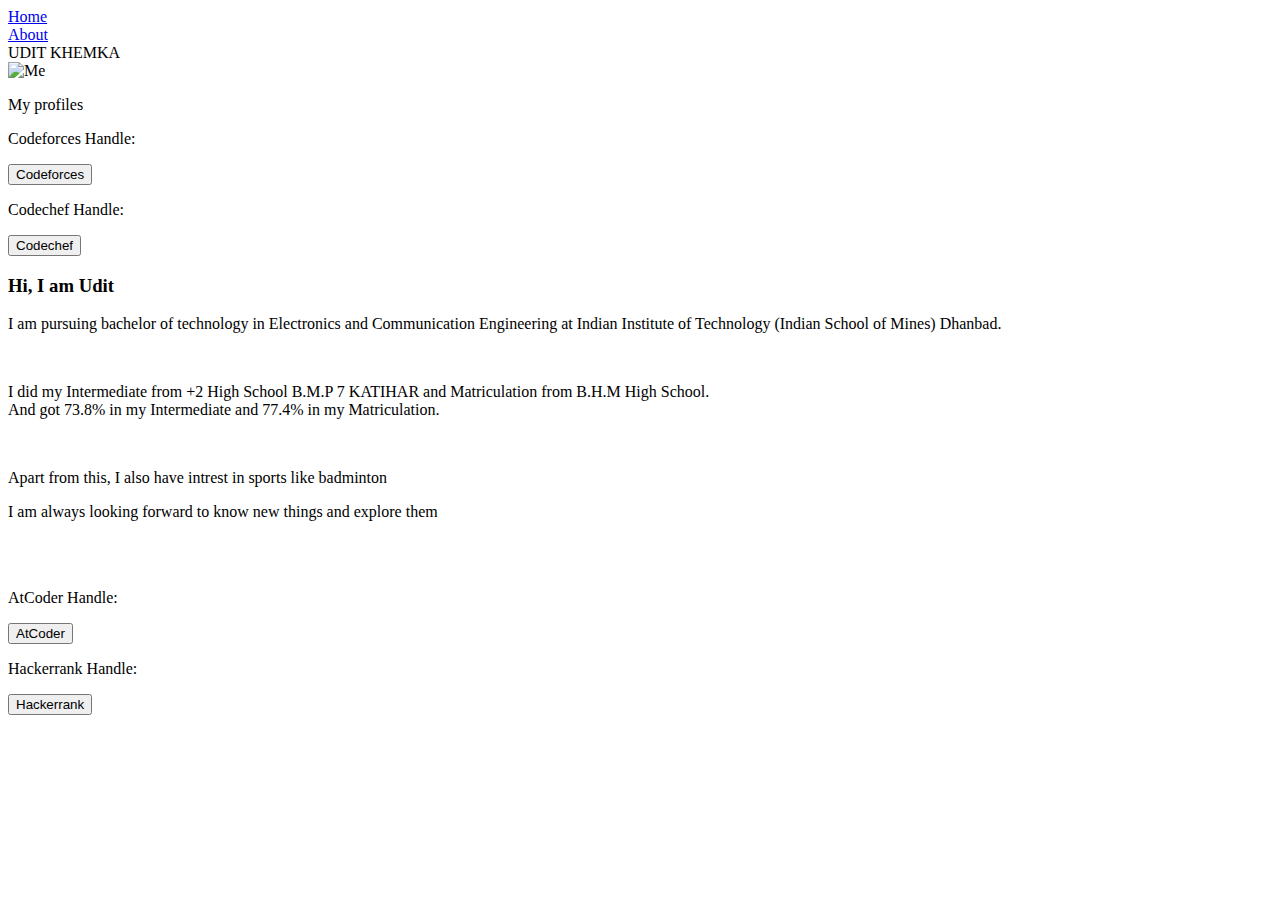
==== about.html @ b14f2f16 "Update about.html" ====
<!DOCTYPE html>
<html>
    <head>
        <meta charset="utf-8"/>
        <title>About</title>
        <link rel="stylesheet" href="styles2.css">
    </head>
    <body>
        <div class="container">
            <div class="nav-wrapper">
                <div class="left-side">
                    <div class="nav-link-wrapper">
                        <a href="index.html">Home</a>
                    </div>
                    <div class="nav-link-wrapper active-nav-link">
                        <a href="about.html">About</a>
                    </div>
                </div>
                <div class="right-side">
                    <div class="brand">
                        <div>UDIT KHEMKA</div>
                    </div>
                </div>
            </div>
            <main>
                <div class="content-wrapper">
                    <div class="two-column-wrapper">
                        <div class="column1">
                            <img src="images/portfolio6.jpeg" alt="Me">
                            <p>My profiles</p>
                            <div class="cf">
                                <p>Codeforces Handle:</p>
                                <button>Codeforces</button>

                            </div>
                            <div class="ccf">
                                <p>Codechef Handle:</p>
                                <button>Codechef</button>
                            </div>
                            
                            
                            
                        </div>
                        <div class="column2">
                            <h3>Hi, I am Udit</h3>
                            <p>I am pursuing bachelor of technology in Electronics and Communication Engineering at Indian
                                Institute of Technology (Indian School of Mines) Dhanbad. </p>
                            <br>
                            <p>I did my Intermediate from +2 High School B.M.P 7 KATIHAR and Matriculation from B.H.M High
                                School.<br>And got 73.8% in my Intermediate and 77.4% in my Matriculation.</p>
                            <br>
                            <p>Apart from this, I also have intrest in sports like badminton</p>
                            <p>I am always looking forward to know new things and explore them</p>
                            <br><br>
                            <div class="atcoder">
                                <p>AtCoder Handle:</p>
                                <button>AtCoder</button>
                            </div>
                            <div class="hack">
                                <p>Hackerrank Handle:</p>
                                <button>Hackerrank</button>
                            </div>
                            
                        </div>
                    </div>
                </div>
            </main>
        </div>
    </body>
</html>
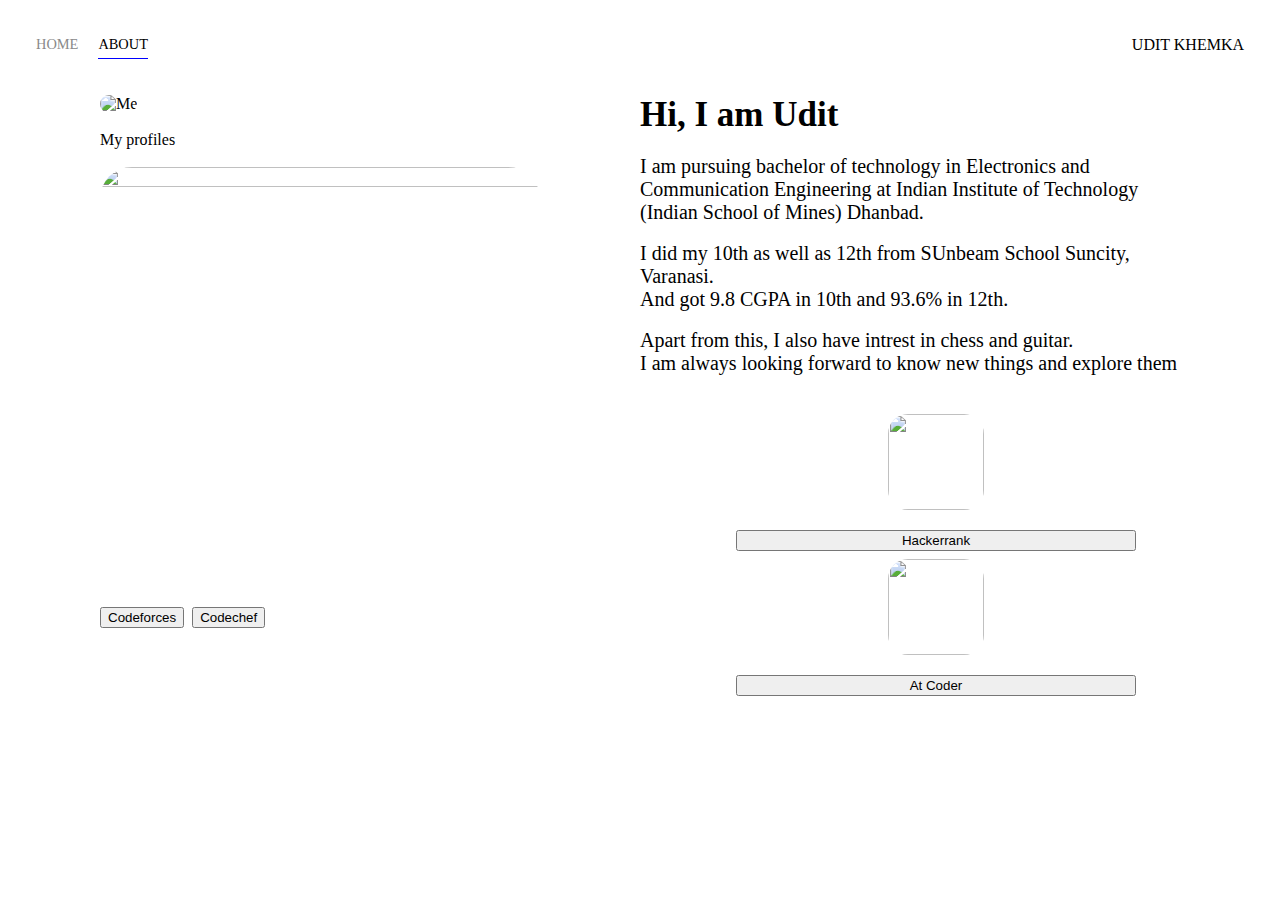
==== commit 60c5294a: "Update about.html" ====
--- a/about.html
+++ b/about.html
@@ -4,6 +4,7 @@
         <meta charset="utf-8"/>
         <title>About</title>
         <link rel="stylesheet" href="styles2.css">
+        
     </head>
     <body>
         <div class="container">
@@ -27,18 +28,12 @@
                     <div class="two-column-wrapper">
                         <div class="column1">
                             <img src="images/portfolio6.jpeg" alt="Me">
-                            <p>My profiles</p>
-                            <div class="cf">
-                                <p>Codeforces Handle:</p>
-                                <button>Codeforces</button>
-
-                            </div>
-                            <div class="ccf">
-                                <p>Codechef Handle:</p>
-                                <button>Codechef</button>
-                            </div>
-                            
-                            
+                            <br><br>
+                            <p>My profiles</p><br>
+                            <img src="cf.jpeg" alt="" width="20" height="20">
+                            <button type="button" class="btn btn-primary">Codeforces</button>
+                                <img src="SPL2.png" alt="">
+                                <button type="button" class="btn btn-warning">Codechef</button>
                             
                         </div>
                         <div class="column2">
@@ -46,21 +41,18 @@
                             <p>I am pursuing bachelor of technology in Electronics and Communication Engineering at Indian
                                 Institute of Technology (Indian School of Mines) Dhanbad. </p>
                             <br>
-                            <p>I did my Intermediate from +2 High School B.M.P 7 KATIHAR and Matriculation from B.H.M High
-                                School.<br>And got 73.8% in my Intermediate and 77.4% in my Matriculation.</p>
+                            <p>I did my 10th as well as 12th from SUnbeam School Suncity, Varanasi.<br>And got 9.8 CGPA in 10th and 93.6% in 12th.</p>
                             <br>
-                            <p>Apart from this, I also have intrest in sports like badminton</p>
+                            <p>Apart from this, I also have intrest in chess and guitar.</p>
                             <p>I am always looking forward to know new things and explore them</p>
                             <br><br>
-                            <div class="atcoder">
-                                <p>AtCoder Handle:</p>
-                                <button>AtCoder</button>
+                            <div class="box-4" id="boxn">
+                                <img src="SPL5.png" alt="">
+                                <button type="button" class="btn btn-success">Hackerrank</button>
                             </div>
-                            <div class="hack">
-                                <p>Hackerrank Handle:</p>
-                                <button>Hackerrank</button>
-                            </div>
-                            
+                            <div class="box-5" id="boxn">
+                                <img src="SPL4.png" alt="">
+                                <button type="button" class="btn btn-secondary" width="50%">At Coder</button>
                         </div>
                     </div>
                 </div>
--- a/styles2.css
+++ b/styles2.css
@@ -0,0 +1,132 @@
+*{
+    margin: 0px;
+}
+
+/*Nav Stlyles*/
+.nav-wrapper{
+    display: flex;
+    justify-content: space-between;
+    padding: 36px;
+    
+}
+
+.left-side{
+    display: flex;
+}
+
+.nav-wrapper > .left-side > div{
+    margin-right: 20px;
+    font-size: 0.9em;
+    text-transform: uppercase;
+}
+
+.nav-link-wrapper{
+    height: 22px;
+    border-bottom: 1px solid transparent;
+    transition: border-bottom;
+}
+
+.nav-link-wrapper a{
+    color: #8a8a8a;
+    text-decoration: none;
+    transition: color 0.5s;
+}
+
+.nav-link-wrapper:hover{
+    border-bottom: 1px solid blue;
+}
+
+.nav-link-wrapper a:hover{
+    color: black;
+}
+
+.active-nav-link{
+    border-bottom: 1px solid blue;
+}
+
+.active-nav-link a{
+    color: black !important;
+}
+
+/*about.html styles*/
+.two-column-wrapper {
+    display: grid;
+    grid-template-columns: 1fr 1fr;
+}
+
+.column1 img{
+    width: 100%;
+    border-radius: 2rem;
+    height: auto;
+}
+
+.ab1 {
+    width: 100%;
+    height: 100vh;
+    background-image: linear-gradient(to right, #fff 80%, #f87ae3 20%);
+}
+
+.content-wrapper {
+    padding: 0;
+    margin: 0;
+    position: absolute;
+}
+
+.column1 {
+    padding-left: 100px;
+    padding-right: 100px;
+    position: relative;
+}
+
+.column2 h3 {
+    font-size: 35px;
+    margin-bottom: 20px;
+    position: relative;
+}
+
+.column1 h3 {
+    font-size: 35px;
+    margin-bottom: 20px;
+    position: relative;
+}
+
+.column2 p {
+    font-size: 20px;
+    justify-content: space-between;
+    align-items: center;
+    padding-right: 100px;
+}
+
+.cf p{
+    display: inline-block;
+}
+
+.ccf p{
+    display: inline-block;
+}
+
+.hack p{
+    display: inline-block;
+}
+
+.atcoder p{
+    display: inline-block;
+}
+
+img {
+    height: 6rem;
+    width: 6rem;
+    border-radius: 1.25rem;
+    align-self: center;
+}
+
+#boxn {
+    margin: 0.2rem 9rem 0.5rem 6rem;
+    display: flex;
+    flex-direction: column;
+    
+}
+
+#boxn .btn{
+    margin-top: 20px;
+}
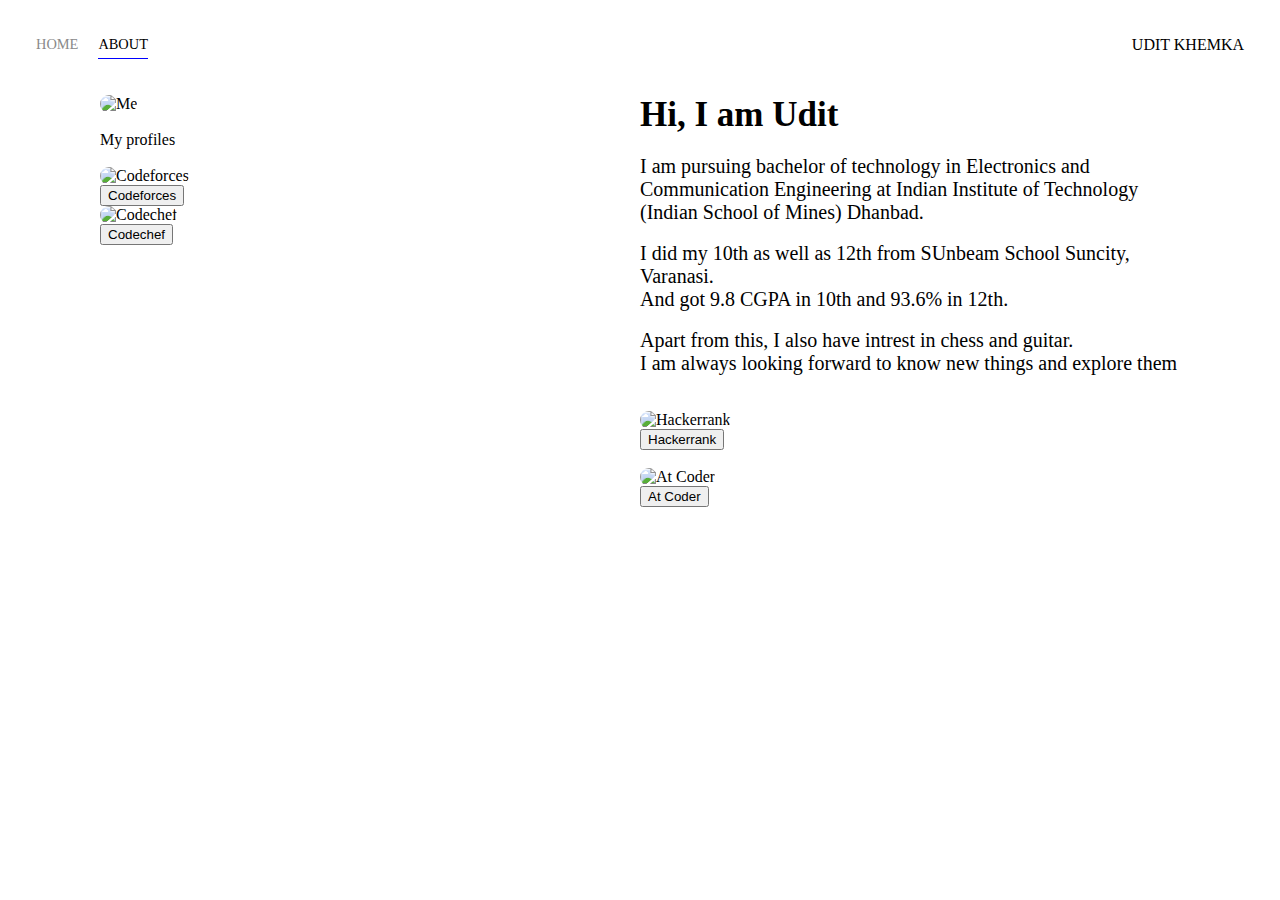
==== commit 02456b5b: "Update about.html" ====
--- a/about.html
+++ b/about.html
@@ -27,13 +27,22 @@
                 <div class="content-wrapper">
                     <div class="two-column-wrapper">
                         <div class="column1">
-                            <img src="images/portfolio6.jpeg" alt="Me">
+                            <img src="dp.jpg" alt="Me">
                             <br><br>
                             <p>My profiles</p><br>
-                            <img src="cf.jpeg" alt="" width="20" height="20">
-                            <button type="button" class="btn btn-primary">Codeforces</button>
-                                <img src="SPL2.png" alt="">
-                                <button type="button" class="btn btn-warning">Codechef</button>
+                            <div class="logos">
+                                <div class="cent">
+                                    <img src="SPL1.png" alt="Codeforces" width="20px" height="20px">
+                                    <br>
+                                    <button onclick="function1()">Codeforces</button>
+                                    
+                                </div>
+                                <div class="cent">
+                                    <img src="SPL2.png" alt="Codechef" width="20px" height="20px">
+                                    <br>
+                                    <button onclick="function2()">Codechef</button>
+                                </div>
+                            </div>
                             
                         </div>
                         <div class="column2">
@@ -46,13 +55,21 @@
                             <p>Apart from this, I also have intrest in chess and guitar.</p>
                             <p>I am always looking forward to know new things and explore them</p>
                             <br><br>
-                            <div class="box-4" id="boxn">
-                                <img src="SPL5.png" alt="">
-                                <button type="button" class="btn btn-success">Hackerrank</button>
+                            <div class="logos">
+                                <div class="cent">
+                                    <img src="SPL5.png" alt="Hackerrank" width="20px" height="20px">
+                                    <br>
+                                    <button onclick="function1()">Hackerrank</button>
+                                    
+                                </div>
+                                <br>
+                                <div class="cent">
+                                    <img src="SPL4.png" alt="At Coder" width="20px" height="20px">
+                                    <br>
+                                    <button onclick="function2()">At Coder</button>
+                                </div>
                             </div>
-                            <div class="box-5" id="boxn">
-                                <img src="SPL4.png" alt="">
-                                <button type="button" class="btn btn-secondary" width="50%">At Coder</button>
+                            
                         </div>
                     </div>
                 </div>
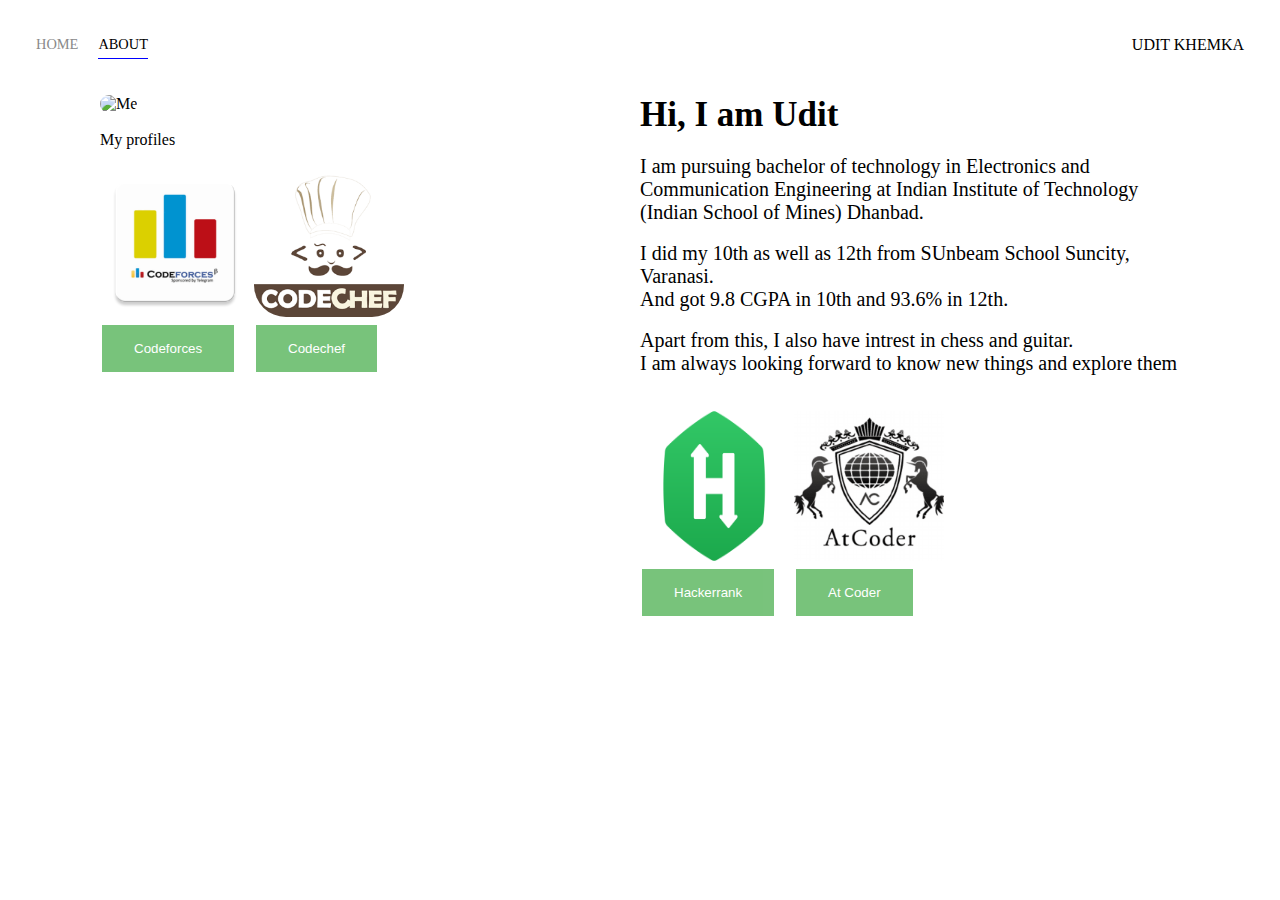
==== commit dafe8266: "Update about.html" ====
--- a/about.html
+++ b/about.html
@@ -4,7 +4,20 @@
         <meta charset="utf-8"/>
         <title>About</title>
         <link rel="stylesheet" href="styles2.css">
-        
+        <script>
+            function fun1(){
+                var x= window.open("https://codeforces.com/profile/UditKhemka");
+            }
+            function fun2(){
+                var x=window.open("https://www.codechef.com/users/uditkhemka");
+            }
+            function fun3(){
+                var x= window.open("https://www.hackerrank.com/uditkhemka_2000");
+            }
+            function fun4(){
+                var x= window.open("https://atcoder.jp/users/UditKhemka");
+            }
+        </script>
     </head>
     <body>
         <div class="container">
@@ -34,19 +47,20 @@
                                 <div class="cent">
                                     <img src="SPL1.png" alt="Codeforces" width="20px" height="20px">
                                     <br>
-                                    <button onclick="function1()">Codeforces</button>
+                                    <button onclick=fun1()>Codeforces</button>
                                     
                                 </div>
                                 <div class="cent">
                                     <img src="SPL2.png" alt="Codechef" width="20px" height="20px">
                                     <br>
-                                    <button onclick="function2()">Codechef</button>
+                                    <button onclick="fun2()">Codechef</button>
                                 </div>
                             </div>
                             
                         </div>
                         <div class="column2">
-                            <h3>Hi, I am Udit</h3>
+                            <div class="info">
+                                <h3>Hi, I am Udit</h3>
                             <p>I am pursuing bachelor of technology in Electronics and Communication Engineering at Indian
                                 Institute of Technology (Indian School of Mines) Dhanbad. </p>
                             <br>
@@ -54,19 +68,19 @@
                             <br>
                             <p>Apart from this, I also have intrest in chess and guitar.</p>
                             <p>I am always looking forward to know new things and explore them</p>
+                            </div>
                             <br><br>
                             <div class="logos">
                                 <div class="cent">
                                     <img src="SPL5.png" alt="Hackerrank" width="20px" height="20px">
                                     <br>
-                                    <button onclick="function1()">Hackerrank</button>
+                                    <button onclick="fun3()">Hackerrank</button>
                                     
                                 </div>
-                                <br>
                                 <div class="cent">
                                     <img src="SPL4.png" alt="At Coder" width="20px" height="20px">
                                     <br>
-                                    <button onclick="function2()">At Coder</button>
+                                    <button onclick="fun4()">At Coder</button>
                                 </div>
                             </div>
                             
--- a/styles2.css
+++ b/styles2.css
@@ -78,6 +78,11 @@
     position: relative;
 }
 
+.column1 > img{
+    width: 500px;
+    height: 500px;
+}
+
 .column2 h3 {
     font-size: 35px;
     margin-bottom: 20px;
@@ -97,36 +102,37 @@
     padding-right: 100px;
 }
 
-.cf p{
+.logos{
+    display: block;
+
+}
+
+
+.cent{
     display: inline-block;
 }
 
-.ccf p{
-    display: inline-block;
+.cent > button{
+    margin-top: 50px;
+    margin-left: 10px;
+    background-color: #4CAF50;
+  border: none;
+  color: white;
+  opacity: 0.75;
+  padding: 16px 32px;
+  text-decoration: none;
+  margin: 4px 2px;
+  cursor: pointer;
+  /*display: inline-block;          */
 }
 
-.hack p{
-    display: inline-block;
+.cent > button:hover {
+    
+    opacity: 1;
+    transition: 0.4s;
 }
 
-.atcoder p{
-    display: inline-block;
+.cent > img{
+    width: 150px;
+    height: 150px;
 }
-
-img {
-    height: 6rem;
-    width: 6rem;
-    border-radius: 1.25rem;
-    align-self: center;
-}
-
-#boxn {
-    margin: 0.2rem 9rem 0.5rem 6rem;
-    display: flex;
-    flex-direction: column;
-    
-}
-
-#boxn .btn{
-    margin-top: 20px;
-}
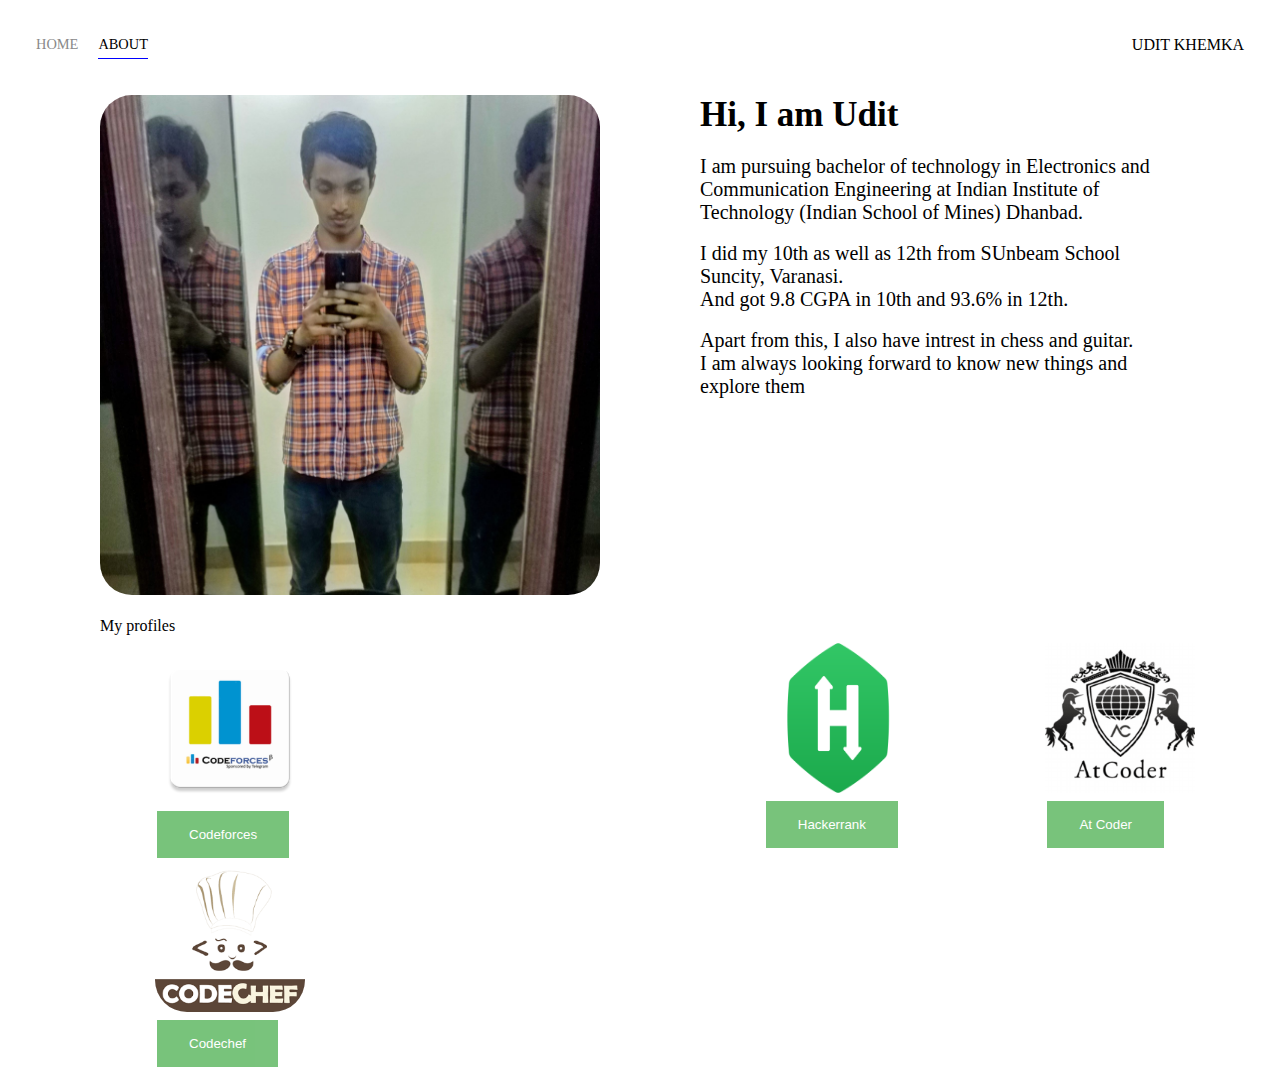
==== commit 56f13476: "Update about.html" ====
--- a/about.html
+++ b/about.html
@@ -22,7 +22,7 @@
     <body>
         <div class="container">
             <div class="nav-wrapper">
-                <div class="left-side">
+                <div class="left-side"> 
                     <div class="nav-link-wrapper">
                         <a href="index.html">Home</a>
                     </div>
--- a/styles2.css
+++ b/styles2.css
@@ -78,6 +78,11 @@
     position: relative;
 }
 
+.info{
+    height: 512px;
+}
+
+
 .column1 > img{
     width: 500px;
     height: 500px;
@@ -108,8 +113,10 @@
 }
 
 
+
 .cent{
     display: inline-block;
+    padding: 0px 11%;
 }
 
 .cent > button{
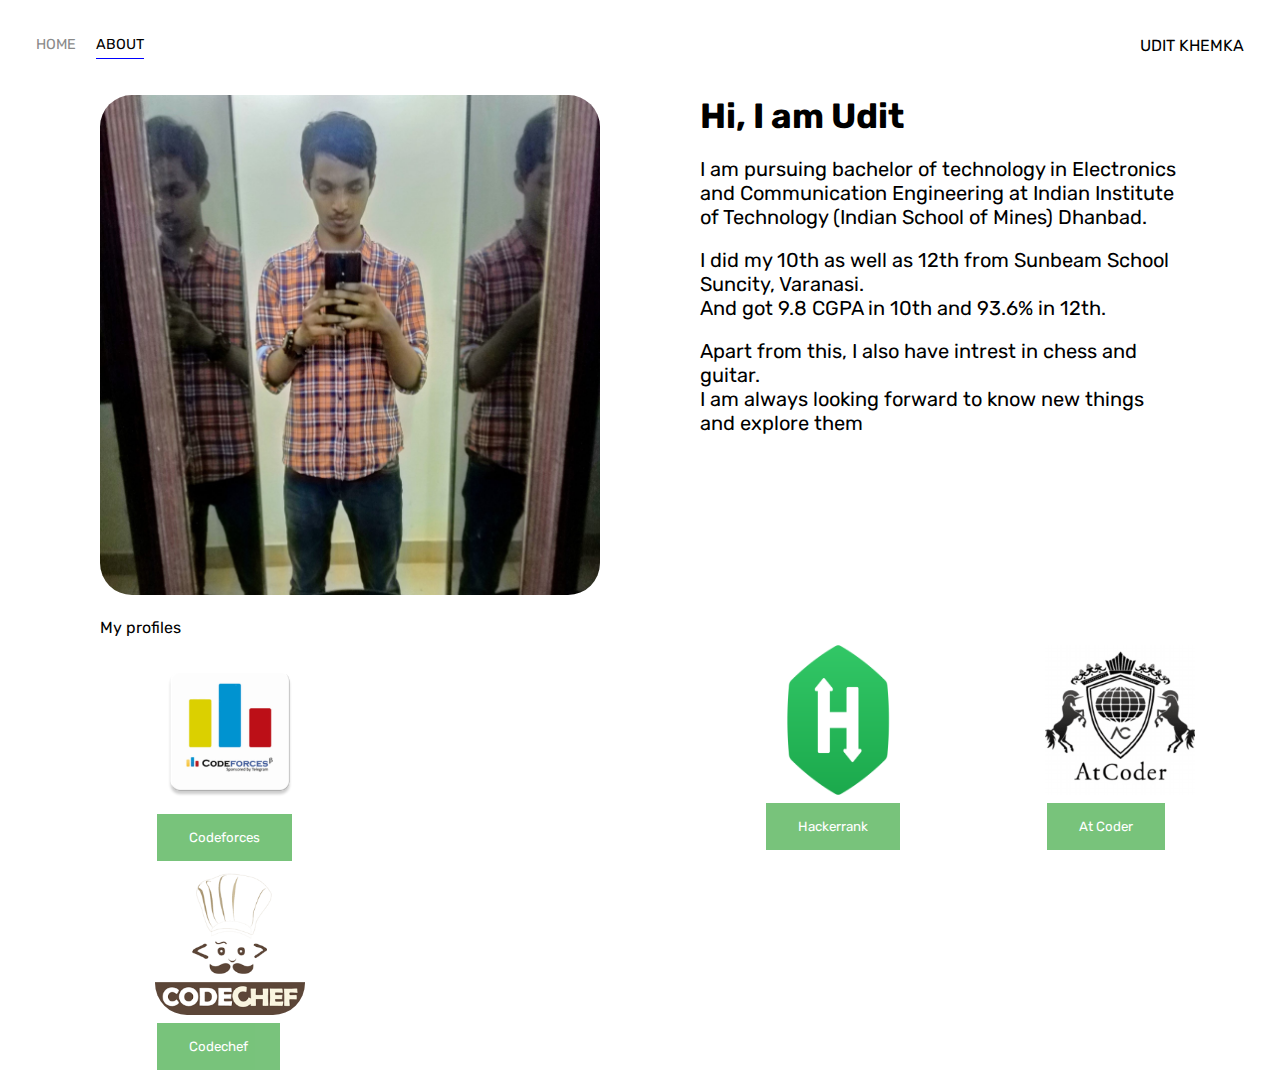
==== commit 78298d2a: "Update about.html" ====
--- a/about.html
+++ b/about.html
@@ -4,6 +4,7 @@
         <meta charset="utf-8"/>
         <title>About</title>
         <link rel="stylesheet" href="styles2.css">
+        <link rel="stylesheet" href="https://fonts.googleapis.com/css?family=Rubik&display=swap">
         <script>
             function fun1(){
                 var x= window.open("https://codeforces.com/profile/UditKhemka");
@@ -64,7 +65,7 @@
                             <p>I am pursuing bachelor of technology in Electronics and Communication Engineering at Indian
                                 Institute of Technology (Indian School of Mines) Dhanbad. </p>
                             <br>
-                            <p>I did my 10th as well as 12th from SUnbeam School Suncity, Varanasi.<br>And got 9.8 CGPA in 10th and 93.6% in 12th.</p>
+                            <p>I did my 10th as well as 12th from Sunbeam School Suncity, Varanasi.<br>And got 9.8 CGPA in 10th and 93.6% in 12th.</p>
                             <br>
                             <p>Apart from this, I also have intrest in chess and guitar.</p>
                             <p>I am always looking forward to know new things and explore them</p>
--- a/styles2.css
+++ b/styles2.css
@@ -1,5 +1,7 @@
-*{
-    margin: 0px;
+* {
+    margin: 0;
+    padding: 0;
+    font-family: 'Rubik', sans-serif;
 }
 
 /*Nav Stlyles*/
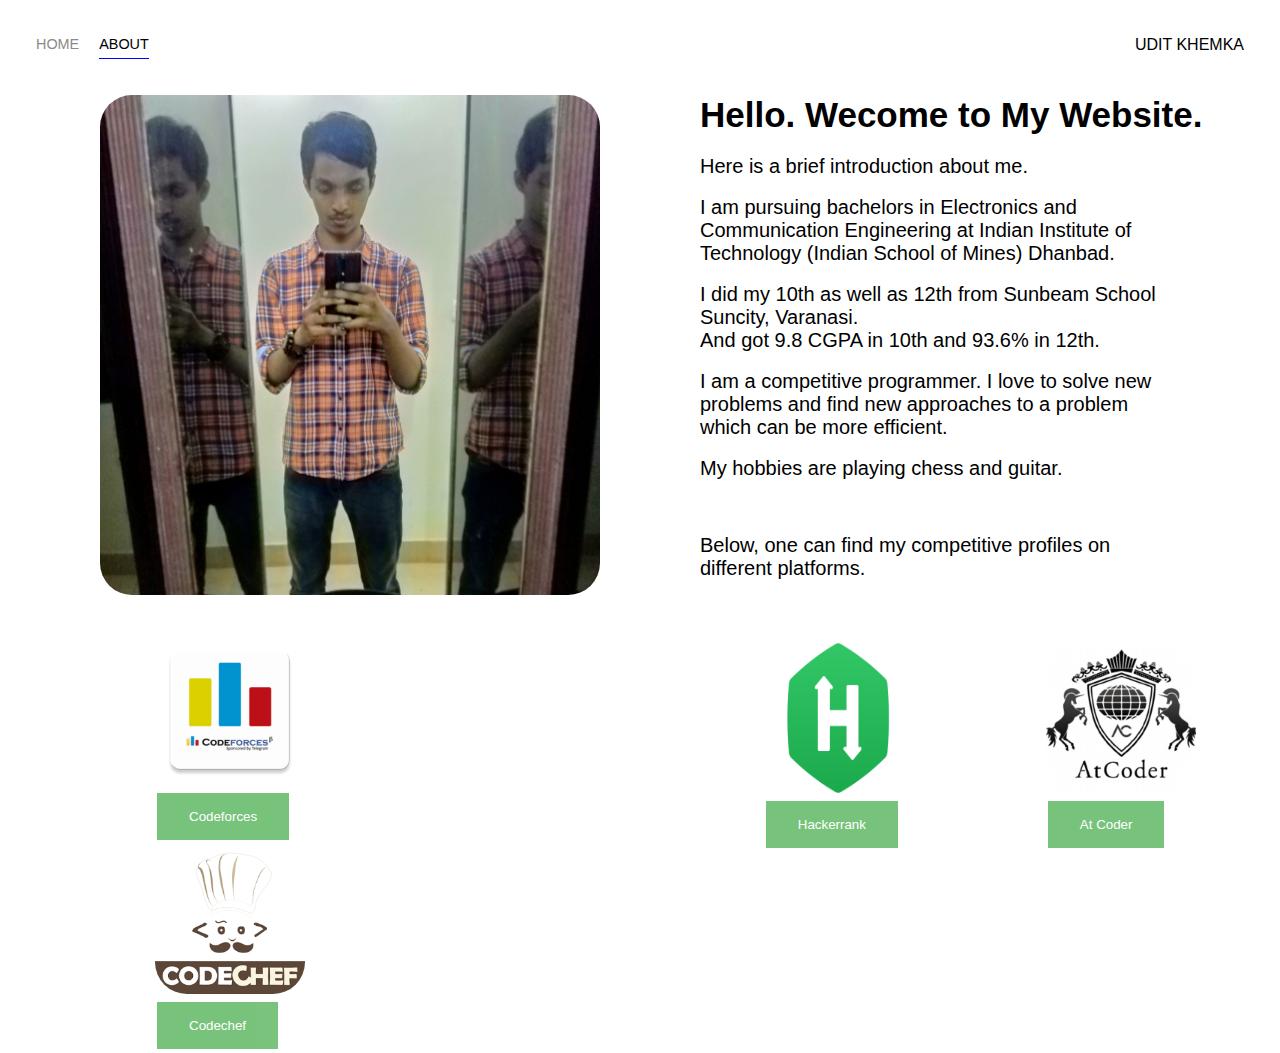
==== commit 479b0fe6: "Update about.html" ====
--- a/about.html
+++ b/about.html
@@ -4,7 +4,7 @@
         <meta charset="utf-8"/>
         <title>About</title>
         <link rel="stylesheet" href="styles2.css">
-        <link rel="stylesheet" href="https://fonts.googleapis.com/css?family=Rubik&display=swap">
+        <link href="https://fonts.googleapis.com/css2?family=Balsamiq+Sans&display=swap" rel="stylesheet">
         <script>
             function fun1(){
                 var x= window.open("https://codeforces.com/profile/UditKhemka");
@@ -42,46 +42,48 @@
                     <div class="two-column-wrapper">
                         <div class="column1">
                             <img src="dp.jpg" alt="Me">
-                            <br><br>
-                            <p>My profiles</p><br>
+                            <br><br><br>
                             <div class="logos">
                                 <div class="cent">
                                     <img src="SPL1.png" alt="Codeforces" width="20px" height="20px">
                                     <br>
-                                    <button onclick=fun1()>Codeforces</button>
+                                    <button onclick=fun1() class="bt1">Codeforces</button>
                                     
                                 </div>
                                 <div class="cent">
                                     <img src="SPL2.png" alt="Codechef" width="20px" height="20px">
                                     <br>
-                                    <button onclick="fun2()">Codechef</button>
+                                    <button onclick="fun2()" class="bt2">Codechef</button>
                                 </div>
                             </div>
                             
                         </div>
                         <div class="column2">
                             <div class="info">
-                                <h3>Hi, I am Udit</h3>
-                            <p>I am pursuing bachelor of technology in Electronics and Communication Engineering at Indian
+                                <h3>Hello. Wecome to My Website.</h3>
+                                <p>Here is a brief introduction about me.</p>
+                                <br>
+                            <p>I am pursuing bachelors in Electronics and Communication Engineering at Indian
                                 Institute of Technology (Indian School of Mines) Dhanbad. </p>
                             <br>
                             <p>I did my 10th as well as 12th from Sunbeam School Suncity, Varanasi.<br>And got 9.8 CGPA in 10th and 93.6% in 12th.</p>
                             <br>
-                            <p>Apart from this, I also have intrest in chess and guitar.</p>
-                            <p>I am always looking forward to know new things and explore them</p>
+                            <p>I am a competitive programmer. I love to solve new problems and find new approaches to a problem which can be more efficient.</p><br>
+                            <p>My hobbies are playing chess and guitar.</p><br><br><br>
+                            <p>Below, one can find my competitive profiles on different platforms.</p>
                             </div>
                             <br><br>
                             <div class="logos">
                                 <div class="cent">
                                     <img src="SPL5.png" alt="Hackerrank" width="20px" height="20px">
                                     <br>
-                                    <button onclick="fun3()">Hackerrank</button>
+                                    <button onclick="fun3()" class="bt3">Hackerrank</button>
                                     
                                 </div>
                                 <div class="cent">
                                     <img src="SPL4.png" alt="At Coder" width="20px" height="20px">
                                     <br>
-                                    <button onclick="fun4()">At Coder</button>
+                                    <button onclick="fun4()" class="bt4">At Coder</button>
                                 </div>
                             </div>
                             
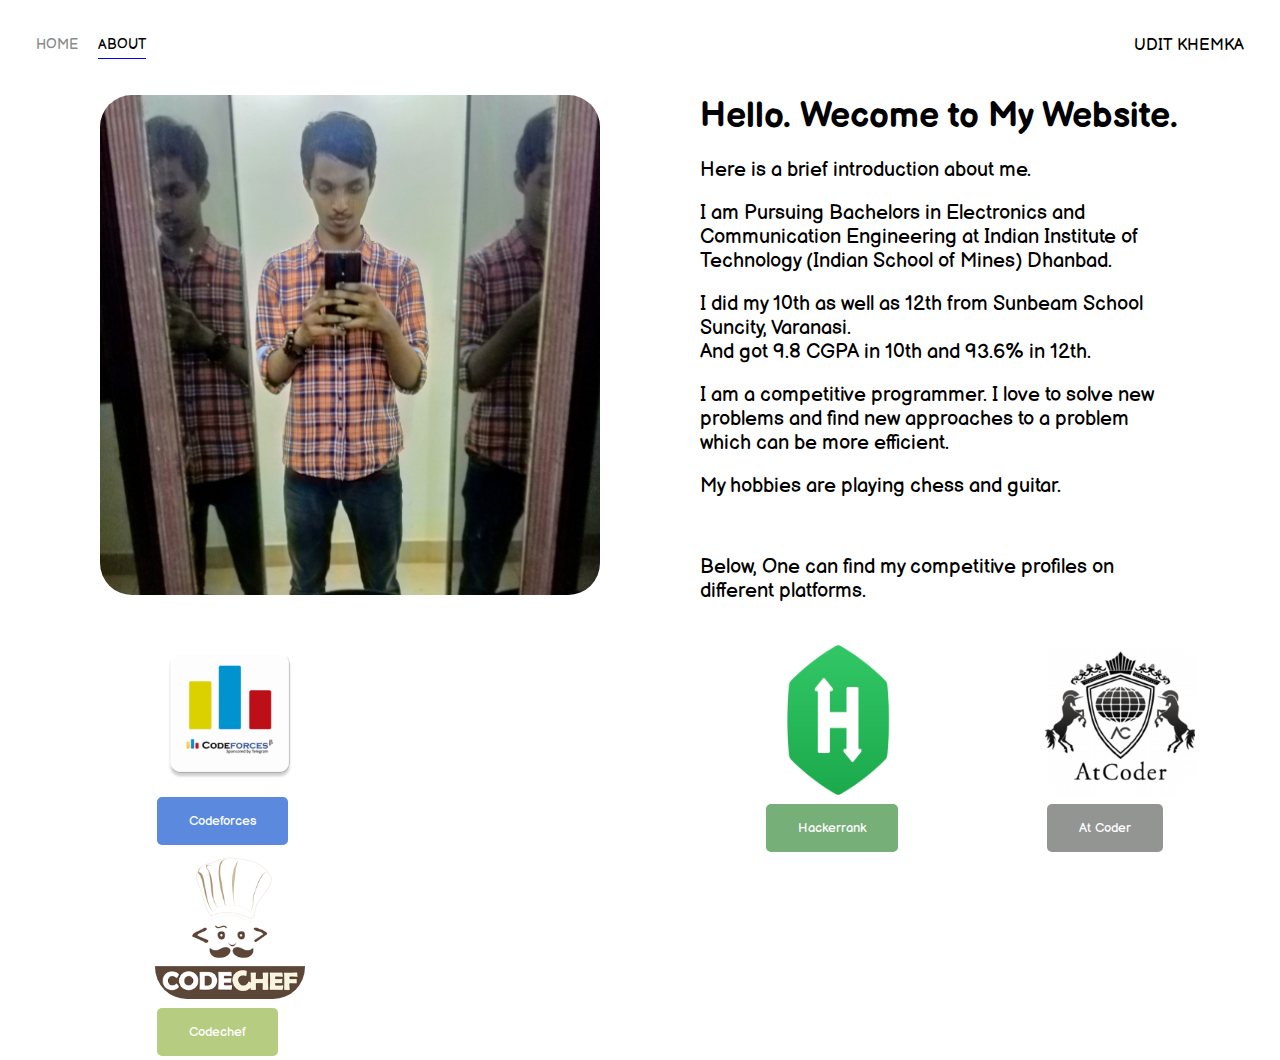
==== commit 20a8c222: "Update about.html" ====
--- a/about.html
+++ b/about.html
@@ -63,14 +63,14 @@
                                 <h3>Hello. Wecome to My Website.</h3>
                                 <p>Here is a brief introduction about me.</p>
                                 <br>
-                            <p>I am pursuing bachelors in Electronics and Communication Engineering at Indian
+                            <p>I am Pursuing Bachelors in Electronics and Communication Engineering at Indian
                                 Institute of Technology (Indian School of Mines) Dhanbad. </p>
                             <br>
                             <p>I did my 10th as well as 12th from Sunbeam School Suncity, Varanasi.<br>And got 9.8 CGPA in 10th and 93.6% in 12th.</p>
                             <br>
                             <p>I am a competitive programmer. I love to solve new problems and find new approaches to a problem which can be more efficient.</p><br>
                             <p>My hobbies are playing chess and guitar.</p><br><br><br>
-                            <p>Below, one can find my competitive profiles on different platforms.</p>
+                            <p>Below, One can find my competitive profiles on different platforms.</p>
                             </div>
                             <br><br>
                             <div class="logos">
--- a/styles2.css
+++ b/styles2.css
@@ -1,7 +1,7 @@
 * {
     margin: 0;
     padding: 0;
-    font-family: 'Rubik', sans-serif;
+    font-family: 'Balsamiq Sans', cursive;
 }
 
 /*Nav Stlyles*/
@@ -121,10 +121,9 @@
     padding: 0px 11%;
 }
 
-.cent > button{
-    margin-top: 50px;
-    margin-left: 10px;
-    background-color: #4CAF50;
+
+.bt1{
+    background-color: #2462d4;
   border: none;
   color: white;
   opacity: 0.75;
@@ -132,7 +131,44 @@
   text-decoration: none;
   margin: 4px 2px;
   cursor: pointer;
-  /*display: inline-block;          */
+  border-radius: 5px;
+}
+
+.bt2{
+    background-color: #9dbb57;
+  border: none;
+  border-radius: 5px;
+  color: white;
+  opacity: 0.75;
+  padding: 16px 32px;
+  text-decoration: none;
+  margin: 4px 2px;
+  cursor: pointer;
+
+}
+
+.bt3{
+    background-color: #49964c;
+  border: none;
+  color: white;
+  opacity: 0.75;
+  padding: 16px 32px;
+  text-decoration: none;
+  margin: 4px 2px;
+  cursor: pointer;
+  border-radius: 5px;
+}
+
+.bt4{
+    background-color: #707270;
+    border: none;
+    color: white;
+    opacity: 0.75;
+    padding: 16px 32px;
+    text-decoration: none;
+    margin: 4px 2px;
+    cursor: pointer;
+    border-radius: 5px;
 }
 
 .cent > button:hover {
